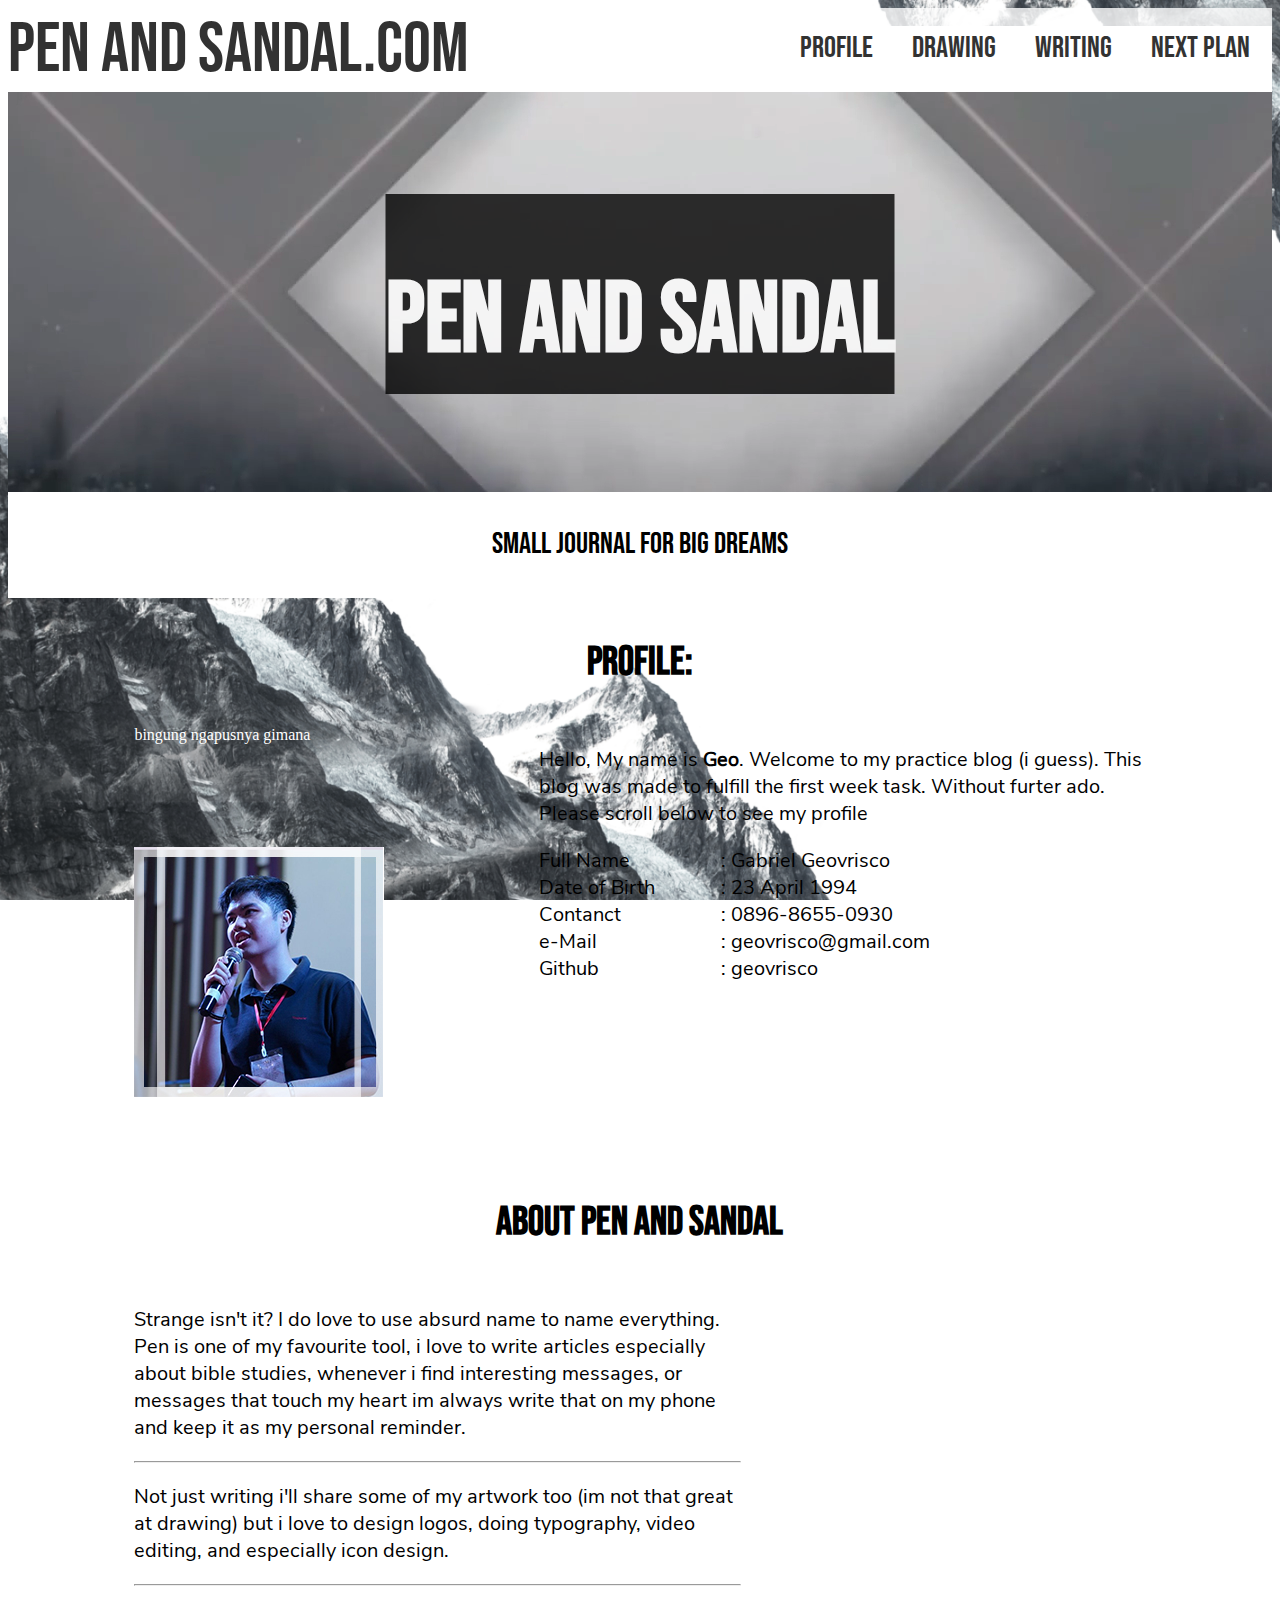
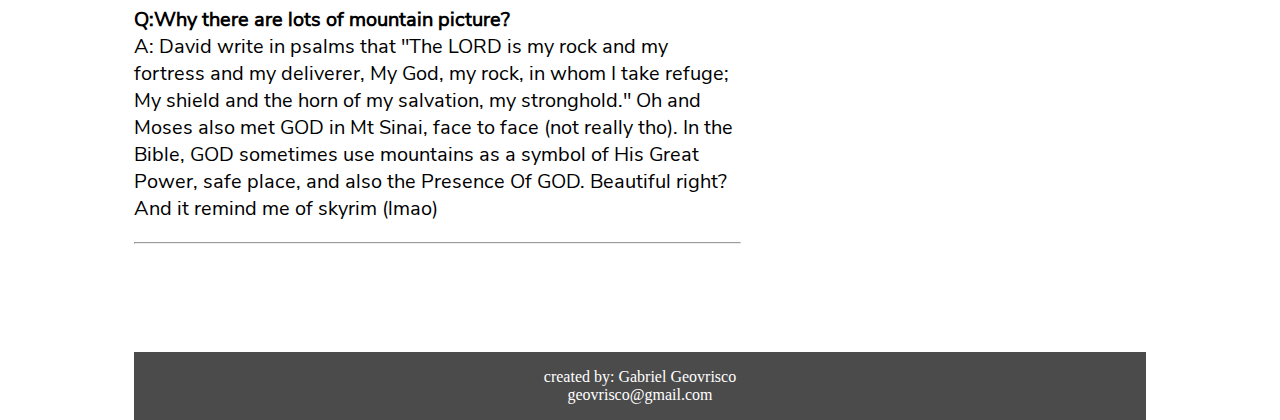
==== index.html @ 3b9eb352 "first commit" ====
<!DOCTYPE html>

<html>
<link rel="stylesheet" type="text/css" href="style.css">

<head>

    <title> </title>

</head>

<body>
    <div class="nav">
        <span class="text size70 white alignmid black" style="color: black;">Pen and sandal.com</span>
        <a href="#"> Next Plan</a>
        <a href="#"> Writing</a>
        <a href="drawing.html"> Drawing</a>
        
        <a href="profile.html">Profile</a>


    </div>
    <br>


    <div style="background-color: white;">

        <div class="banner">
            <!-- Mulai Banner -->

            <video autoplay muted loop id="myVideo">
                <source src="vids/vidbg.mp4" type="video/mp4">
            </video>
            <!-- <img src="img/bannerc.jpg"> -->
            <div class="tengahgbr transbox">
                <h1 class="text size100" id="pen"> Pen and Sandal </h1>
            </div>

        </div><!-- Akhir Banner-->

        <div class="" style="background-color: white;">
            <!-- ini mulainyo middle -->
            <p class="text size30 black alignmid">Small Journal for Big Dreams<br><br></p>
        </div>
    </div>



    <div class="middle2">
        <!-- hobby middle -->

        <div class="row">

            <h3>Profile:</h3>
            <!-- Kontenyo  -->
            <div class="column40"> <span style="color: white;">bingung ngapusnya gimana </span></div>

            <div class="column60">

                <p class="paragraph">
                    Hello, My name is <b>Geo</b>. Welcome to my practice blog (i guess). This blog was made to fulfill the first week task. Without furter ado. Please scroll below to see my profile</p>

            </div>

        </div>
        <div class="row">
            <div class="column40">

                <img src="img/profile.jpg" width="250px" height="250px">
            </div>


            <div class="column60">

                <div class="row">

                    <div class="column30">
                        <span class="paragraph">Full Name</span>
                    </div>
                    <div class="column70">
                        <span class="paragraph">: Gabriel Geovrisco</span>
                    </div>
                </div>

                <div class="row">

                    <div class="column30">
                        <span class="paragraph">Date of Birth</span>
                    </div>
                    <div class="column70">
                        <span class="paragraph">: 23 April 1994</span>
                    </div>
                </div>
                <div class="row">

                    <div class="column30">
                        <span class="paragraph">Contanct</span>
                    </div>
                    <div class="column70">
                        <span class="paragraph">: 0896-8655-0930</span>
                    </div>
                </div>
                <div class="row">

                    <div class="column30">
                        <span class="paragraph">e-Mail</span>
                    </div>
                    <div class="column70">
                        <span class="paragraph">: geovrisco@gmail.com</span>
                    </div>
                </div>
                <div class="row">

                    <div class="column30">
                        <span class="paragraph">Github</span>
                    </div>
                    <div class="column70">
                        <span class="paragraph">: geovrisco</span>
                    </div>
                </div>


            </div>


        </div>



    </div>

    <br><br><br><br><br><br><br><br><br><br><br><br><br><br><br><br><br><br><br><br><br><br>




    <div class="middle2">
        <!-- hobby middle -->

        <div class="row">

            <br><br>
            <h3>About Pen and Sandal</h3>
            <!-- Kontenyo  -->

            <div class="column100">

                <p class="paragraph">
                Strange isn't it? I do love to use absurd name to name everything. <br>
                    
                    Pen is one of my favourite tool, i love to write articles especially about bible studies, whenever i find interesting messages, or messages that touch my heart im always write that on my phone and  keep it as my personal reminder.<br><hr> 
                <p class="paragraph">
                Not just writing  i'll share some of my artwork too (im not that great at drawing) but i love to design logos, doing typography, video editing, and especially icon design. <br><hr>
            
                <p class="paragraph"><b>Q:Why there are lots of mountain picture?</b><br>
                A: David write in psalms that "The LORD is my rock and my fortress and my deliverer, My God, my rock, in whom I take refuge; My shield and the horn of my salvation, my stronghold." Oh and Moses also met GOD in Mt Sinai, face to face (not really tho). In the Bible, GOD sometimes use mountains as a symbol of His Great Power, safe place, and also the Presence Of GOD. 
                Beautiful right?<br>
                    
                And it remind me of skyrim (lmao)
                
                <hr>
                

            </div>

        </div>
        <br><br><br><br><br><br><br><br><br><br><br><br><br><br><br>
        <div class="row">
            <div class="column40">

                <img src="img/profile.jpg" width="250px" height="250px" style="opacity: 0;">
            </div>


            <div class="column60">





            </div>





        </div>
        <!-- Footer dadakan -->
       


    </div>
        <br><br><br><br><br><br><br><br><br><br><br><br><br><br><br><br><br><br><br><br><br><br>

    <!-- jadi footer dah -->
 <div class="middle3">
    <div class="footer">
      <p id="footer">
     created by: Gabriel Geovrisco<br>
             geovrisco@gmail.com
     </p>
     
     </div>
      
         
         </div>
     
     
        











</body>


</html>
---- style.css ----
.middle{
    position:absolute;
    width: 80%;
    left: 10%;
        right: 10%;
}
@font-face{
    font-family:Bebas;
    src: url("font/BebasNeue-Regular.woff");
}
@font-face{
    font-family:Nunito;
    src: url("font/NunitoSans-Regular.ttf")
}

.bebas{
    font-family:Bebas;
    font-size: 60;
    
}
.title{
    font-size: 80px;
    text-align: center;
    font-family: Bebas;
}

body{  
   background-image: url("img/backgroundbaru.jpg");
    background-repeat: no-repeat;
  background-attachment: fixed;
    background-size:cover;
}

.nav{
    width: 100%;
  float:left;
    background-color: white;
    opacity: 0.8;
 }
a{
  text-decoration: none;
    color: black;
    float: right;
    font-size: 30px;
    font-family: Bebas;
    text-align: center; 
    margin: 7px;
    padding-left: 10px;
    padding-right: 15px;
    padding-top: 15px;
    padding-bottom: 15px;
}
.active{
    background-color: white;
}
.hover{
    color: black;
}

#pen{
    opacity: 1;
}
a:hover:not(.active) {
  background-color:black;
    color: white;
}
.banner{
    width: 100%;
    overflow: hidden;
    position: relative;
    text-align: center;
    color: white;
}
.tengahgbr{
    position: absolute;
    top: 50%;
        left:50%;
    transform: translate(-50%, -50%);
    height: 200px;
        
}
.title{
    padding-left: 10px;
    padding-right: 10px;
    background-color: black;
    
}

div.transbox{
    text-align: center;
    color: white;
    background-color: black;
    opacity: 0.8;
    height: 200px;
    
}

.text{
    color: white;
    font-family: Bebas; 
    opacity: 100% !important;
    
    
} 
.size100{
    font-size: 100px ;
}
.size30{
    font-size: 30px ;
}
.black{
    color: black;
}
.white{
    color:white;
}
.alignmid{
    text-align: center;
    top: 50%;
        left:50%
}

.size70{
    font-size: 70px;
}

.bagi3{
    display: grid;
    grid-auto-columns: 30% 70%;
}
.container(

)
.row:after {
  content: "";
  display: table;
  clear: both;
}
.column40{
  float:left;
  width: 40%;
}
.column60{
    float: left;
    width: 60%;
}

.column50{
    float: left;
    width: 50%;
}

.column30{
    float: left;
    width: 30%;
}
.column70{
        width: 70%;
float: left;
}

.colom1{}

h3{
    font-family: Bebas;
    text-align: center;
    font-size: 40px;
}
.paragraph{
    font-family: Nunito;
    font-size: 20px;
    text-align: left;
}
.paragraphmid{
    font-family: Nunito;
    font-size: 20px;
    text-align: center;
}
#abe{
    font-family: Nunito;
    font-size: 20px;
    text-align: left;
    color: cornflowerblue;
    
}
#myVideo {
  position: relative;
  right: 0;
  bottom: 0;
    height: 500x;
}
.content {
  position: fixed;
  bottom: 0;
  background: rgba(0, 0, 0, 0.5);
  color: #f1f1f1;
  width: 100%;
  padding: 20px;
}
#myBtn {
  width: 200px;
  font-size: 18px;
  padding: 10px;
  border: none;
  background: #000f;
  color: #fff;
  cursor: pointer;
}

.middle2{
    position:relative;
    width: 80%;
    left: 10%;
        right: 10%;
}

#footer{
    background-color: black;
    color: white;
    opacity: 1;
    text-align: center;
    
    
}
.footer{
    background-color: black;
    position: absolute;
    width: 100%;
    opacity: 0.7;
    
}
.middle3{
    position:relative;
    width: 80%;
    left: 10%;
        right: 10%;
}

.column100{
    float: left;
    width: 60%;
}

    .card {

        width: 130px;

        height: 195px;

        background: url("images/card-back.jpg") no-repeat;

        display: inline-block;

    }

    .card:hover {

        background: url("images/card-front.jpg") no-repeat;

    }
\
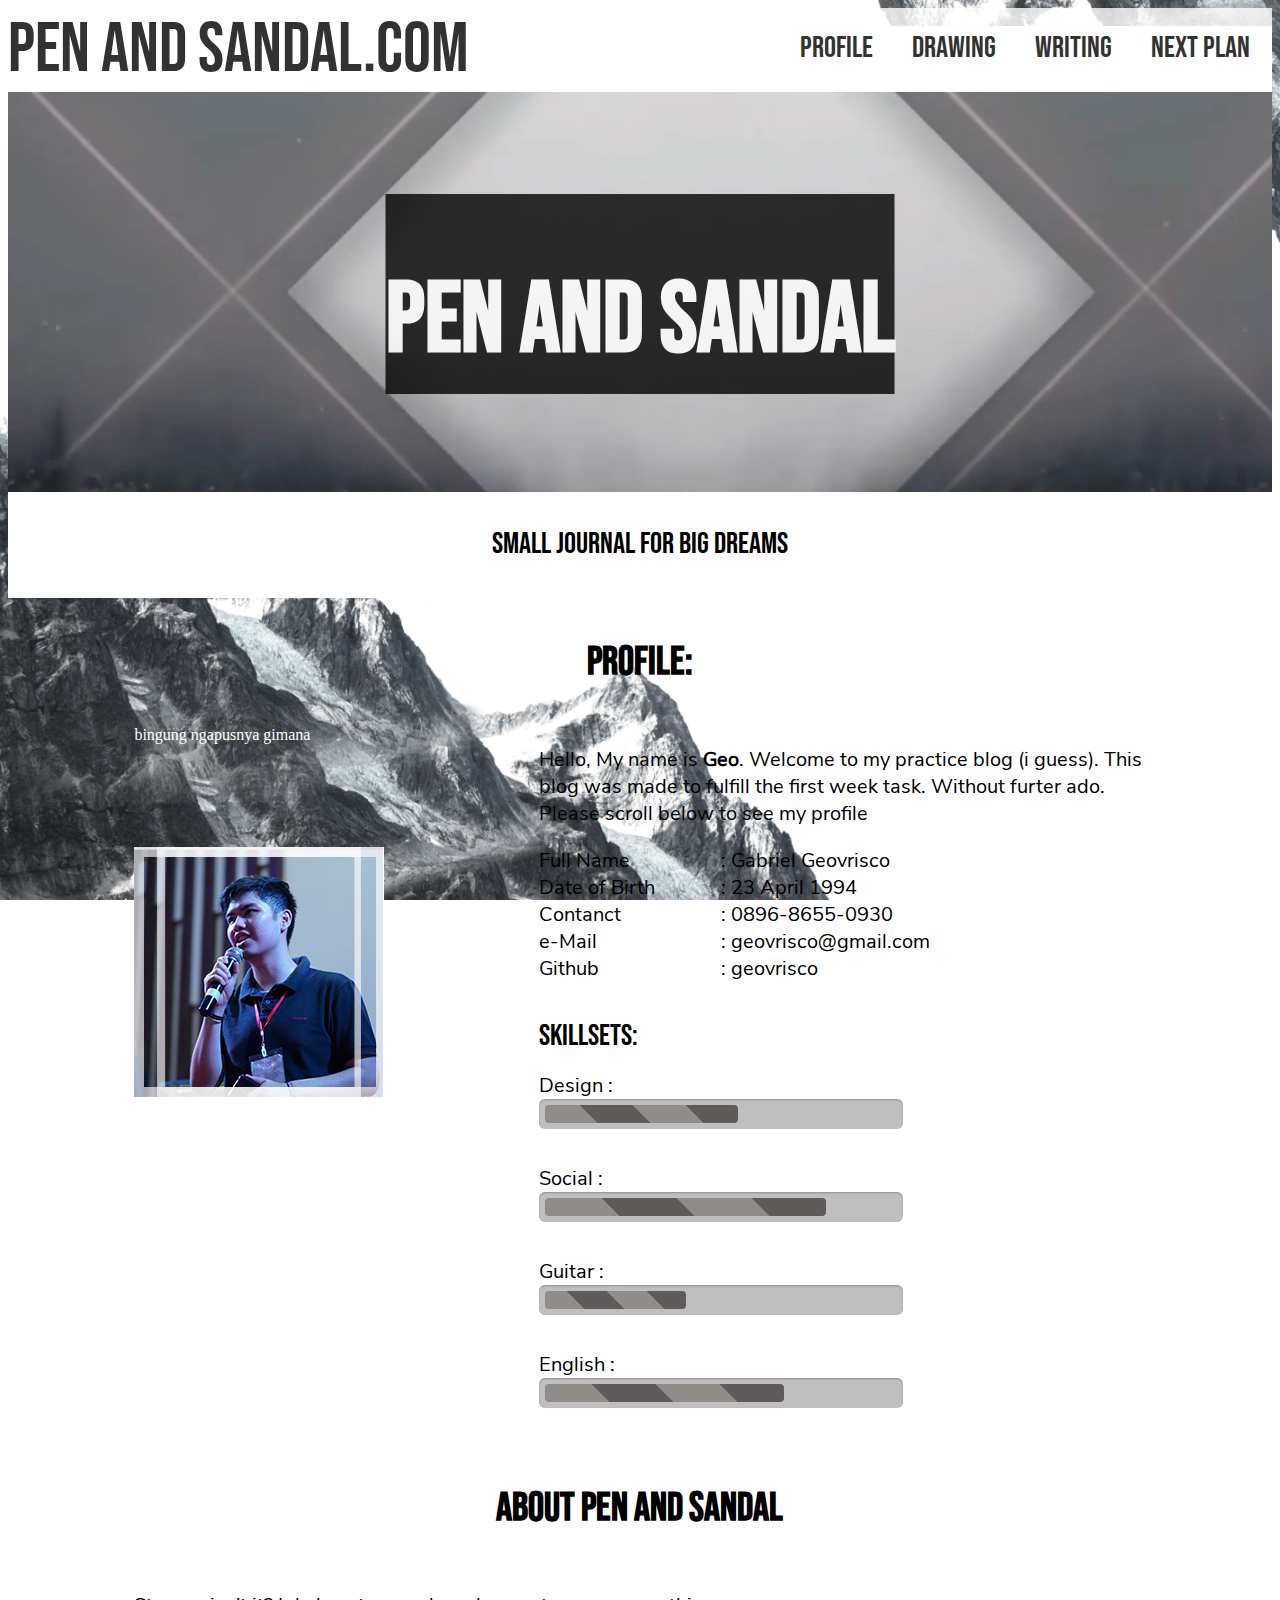
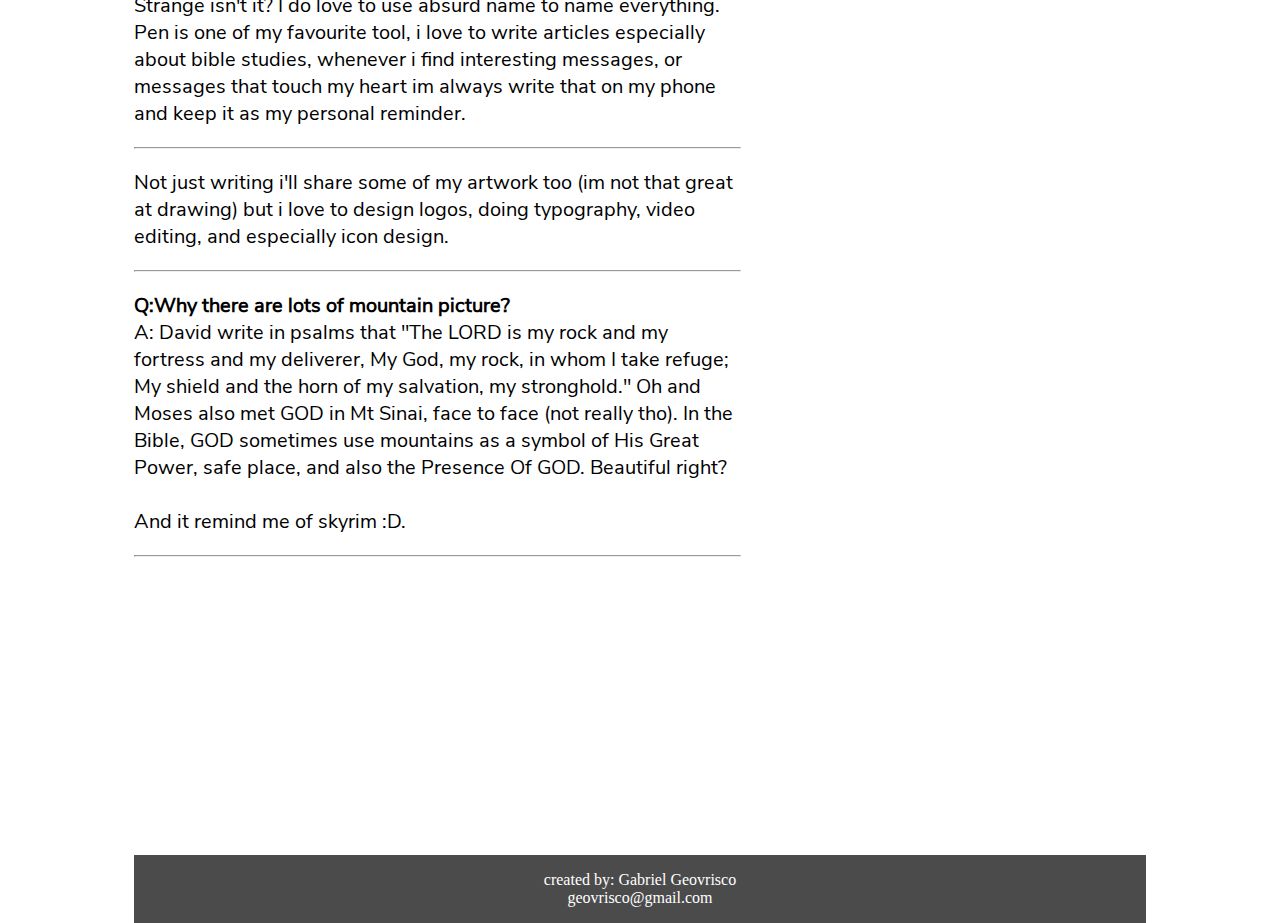
==== commit efb1626d: "more pages" ====
--- a/index.html
+++ b/index.html
@@ -118,19 +118,55 @@
                         <span class="paragraph">: geovrisco</span>
                     </div>
                 </div>
-
-
-            </div>
-
-
-        </div>
-
-
-
-    </div>
-
-    <br><br><br><br><br><br><br><br><br><br><br><br><br><br><br><br><br><br><br><br><br><br>
-
+                <div class="row">
+                <div class="column100"><br><br><span class="text size30 black alignmid">Skillsets:</span><br><br>
+                
+                        <span class="paragraph">Design :</span>         
+                        <div class="progress progress-striped">
+                                <div class="progress-bar">
+                                </div>                       
+                        </div> 
+                    <br><br>
+                    
+                    <span class="paragraph">Social :</span>         
+                        <div class="progress1 progress-striped1">
+                                <div class="progress-bar1">
+                                </div>                       
+                        </div> 
+                    <br><br>
+                    
+                     <span class="paragraph">Guitar :</span>         
+                        <div class="progress2 progress-striped2">
+                                <div class="progress-bar2">
+                                </div>                       
+                        </div> 
+                    <br><br>
+                    
+                     <span class="paragraph">English :</span>         
+                        <div class="progress3 progress-striped3">
+                                <div class="progress-bar3">
+                                </div>                       
+                        </div> 
+                   
+                    
+                    
+                    
+                    </div>
+                </div>
+          
+                
+
+
+            </div>
+
+
+        </div>
+
+
+
+    </div>
+
+    
 
 
 
@@ -155,8 +191,8 @@
                 <p class="paragraph"><b>Q:Why there are lots of mountain picture?</b><br>
                 A: David write in psalms that "The LORD is my rock and my fortress and my deliverer, My God, my rock, in whom I take refuge; My shield and the horn of my salvation, my stronghold." Oh and Moses also met GOD in Mt Sinai, face to face (not really tho). In the Bible, GOD sometimes use mountains as a symbol of His Great Power, safe place, and also the Presence Of GOD. 
                 Beautiful right?<br>
-                    
-                And it remind me of skyrim (lmao)
+                <br>
+                And it remind me of skyrim :D.
                 
                 <hr>
                 
@@ -164,7 +200,7 @@
             </div>
 
         </div>
-        <br><br><br><br><br><br><br><br><br><br><br><br><br><br><br>
+        <br><br>
         <div class="row">
             <div class="column40">
 
@@ -190,7 +226,7 @@
 
 
     </div>
-        <br><br><br><br><br><br><br><br><br><br><br><br><br><br><br><br><br><br><br><br><br><br>
+        
 
     <!-- jadi footer dah -->
  <div class="middle3">
--- a/style.css
+++ b/style.css
@@ -128,9 +128,7 @@
     display: grid;
     grid-auto-columns: 30% 70%;
 }
-.container(
-
-)
+
 .row:after {
   content: "";
   display: table;
@@ -258,4 +256,154 @@
         background: url("images/card-front.jpg") no-repeat;
 
     }
-\+
+.container {
+  margin: 100px auto;
+  width: 300px;
+  text-align: center;
+}
+
+/* ini progress design 1*/
+
+.progress {
+  padding: 6px;
+  background: rgba(0, 0, 0, 0.25);
+  border-radius: 6px;
+  box-shadow: inset 0 1px 2px rgba(0, 0, 0, 0.25), 0 1px rgba(255, 255, 255, 0.08);
+}
+
+.progress-bar {	
+  height: 18px;
+	background-color: #ee303c;  
+  border-radius: 4px; 
+  transition: 0.4s linear;  
+  transition-property: width, background-color;    
+}
+
+
+.progress-striped .progress-bar { 	
+  background-color: #5F5B5B; 
+  width: 55%; 
+  background-image: linear-gradient(
+        45deg, rgb(144,141,137) 25%, 
+        transparent 25%, transparent 50%, 
+        rgb(144,141,137) 50%, rgb(144,141,137) 75%,
+        transparent 50%, transparent); 
+  animation: progressAnimationStrike 6s;
+    animation-iteration-count:infinite;
+}
+
+@keyframes progressAnimationStrike {
+     from { width: 0 }
+     to   { width: 55% }
+}
+
+/* ini progress design 1*/
+
+/* ini progress design 2*/
+
+.progress1 {
+  padding: 6px;
+  background: rgba(0, 0, 0, 0.25);
+  border-radius: 6px;
+  box-shadow: inset 0 1px 2px rgba(0, 0, 0, 0.25), 0 1px rgba(255, 255, 255, 0.08);
+}
+
+.progress-bar1 {	
+  height: 18px;
+	background-color: #ee303c;  
+  border-radius: 4px; 
+  transition: 0.4s linear;  
+  transition-property: width, background-color;    
+}
+
+.progress-striped1 .progress-bar1 { 	
+  background-color: #5F5B5B; 
+  width: 80%; 
+  background-image: linear-gradient(
+        45deg, rgb(144,141,137) 25%, 
+        transparent 25%, transparent 50%, 
+        rgb(144,141,137) 50%, rgb(144,141,137) 75%,
+        transparent 75%, transparent); 
+  animation: progressAnimationStrike1 6s;
+    animation-iteration-count:infinite;
+}
+
+@keyframes progressAnimationStrike1 {
+     from { width: 0 }
+     to   { width: 80% }
+}
+
+/* ini progress design 2*/
+
+/* ini progress design 3*/
+
+.progress2 {
+  padding: 6px;
+  background: rgba(0, 0, 0, 0.25);
+  border-radius: 6px;
+  box-shadow: inset 0 1px 2px rgba(0, 0, 0, 0.25), 0 1px rgba(255, 255, 255, 0.08);
+}
+
+.progress-bar2 {	
+  height: 18px;
+	background-color: #ee303c;  
+  border-radius: 4px; 
+  transition: 0.4s linear;  
+  transition-property: width, background-color;    
+}
+
+.progress-striped2 .progress-bar2 { 	
+  background-color: #5F5B5B; 
+  width: 40%; 
+  background-image: linear-gradient(
+        45deg, rgb(144,141,137) 25%, 
+        transparent 25%, transparent 50%, 
+        rgb(144,141,137) 50%, rgb(144,141,137) 75%,
+        transparent 75%, transparent); 
+  animation: progressAnimationStrike2 6s;
+    animation-iteration-count:infinite;
+}
+
+@keyframes progressAnimationStrike2 {
+     from { width: 0 }
+     to   { width: 40% }
+}
+
+/* ini progress design 3*/
+
+/* ini progress design 4*/
+
+.progress3 {
+  padding: 6px;
+  background: rgba(0, 0, 0, 0.25);
+  border-radius: 6px;
+  box-shadow: inset 0 1px 2px rgba(0, 0, 0, 0.25), 0 1px rgba(255, 255, 255, 0.08);
+}
+
+.progress-bar3 {	
+  height: 18px;
+	background-color: #ee303c;  
+  border-radius: 4px; 
+  transition: 0.4s linear;  
+  transition-property: width, background-color;    
+}
+
+.progress-striped3 .progress-bar3 { 	
+  background-color: #5F5B5B; 
+  width: 68%; 
+  background-image: linear-gradient(
+        45deg, rgb(144,141,137) 25%, 
+        transparent 25%, transparent 50%, 
+        rgb(144,141,137) 50%, rgb(144,141,137) 75%,
+        transparent 75%, transparent); 
+  animation: progressAnimationStrike3 6s;
+    animation-iteration-count:infinite;
+}
+
+@keyframes progressAnimationStrike3 {
+     from { width: 0 }
+     to   { width: 68% }
+}
+
+/* ini progress design 4*/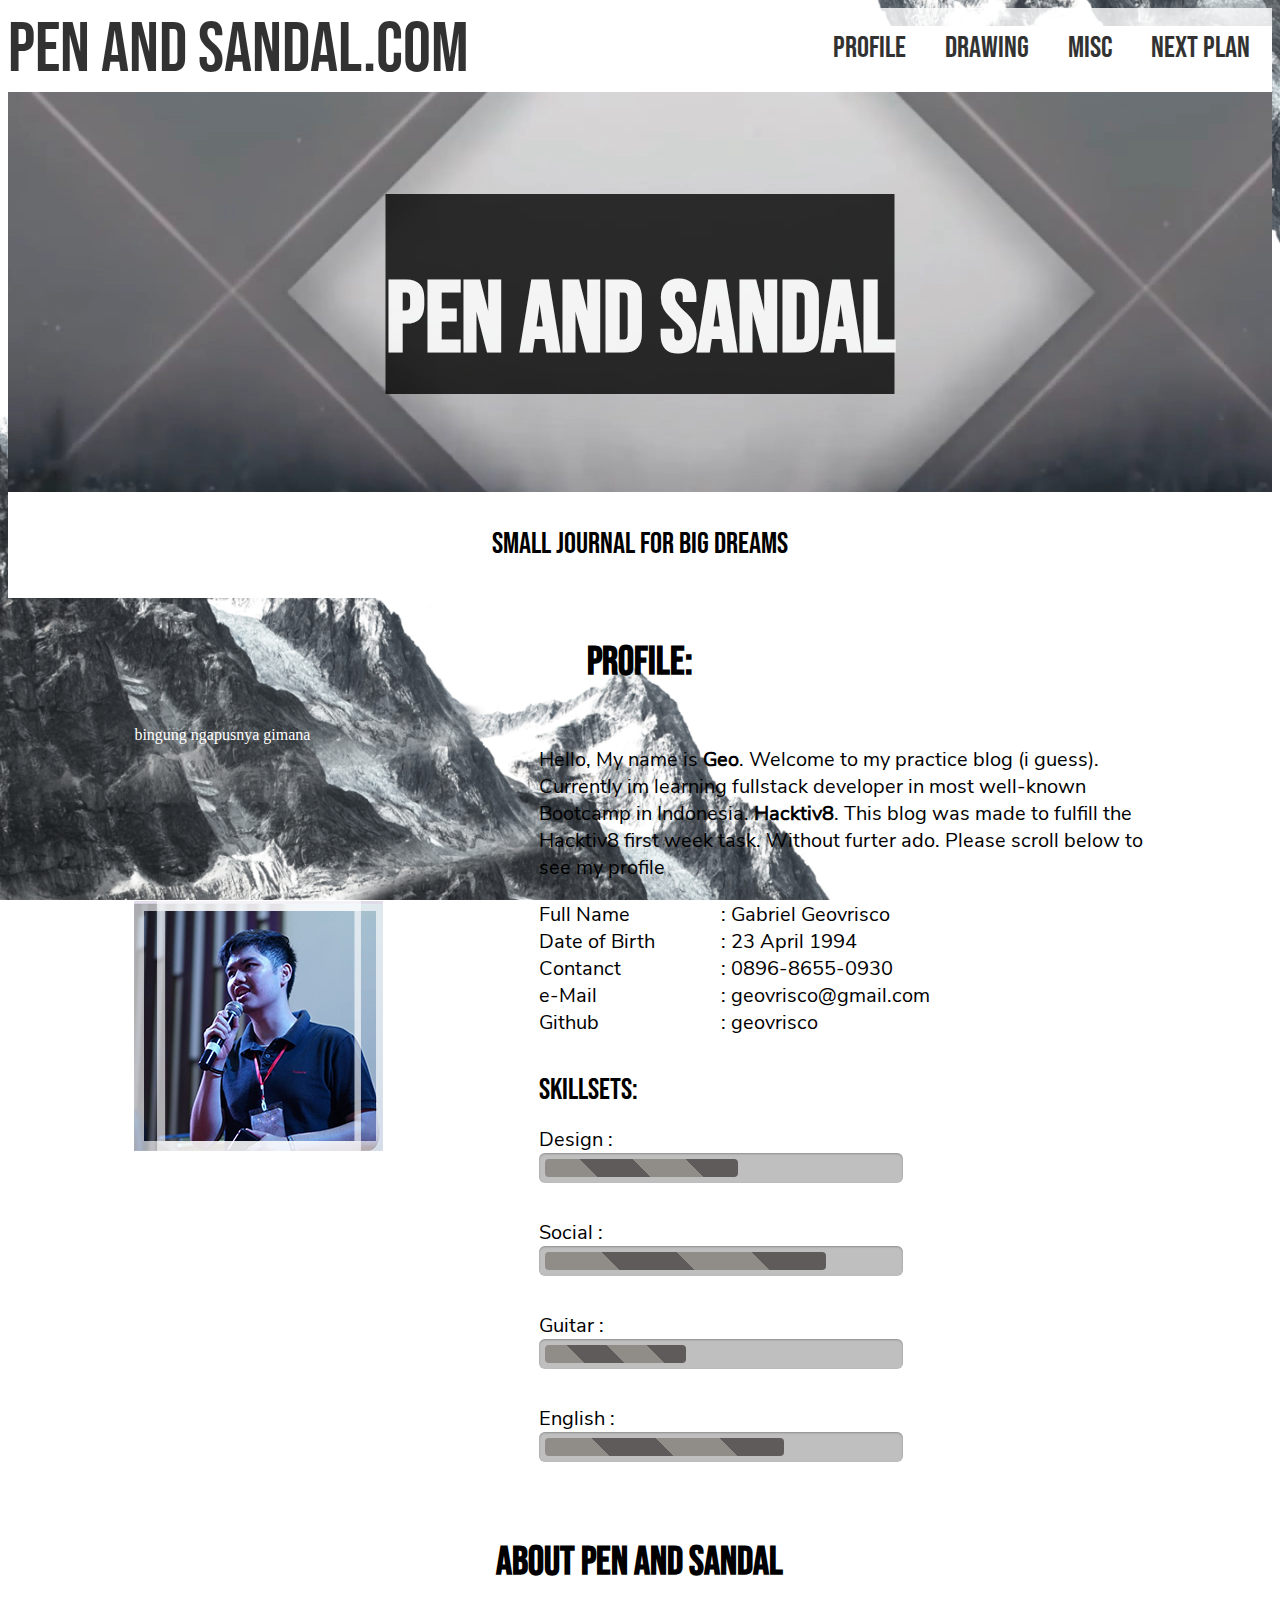
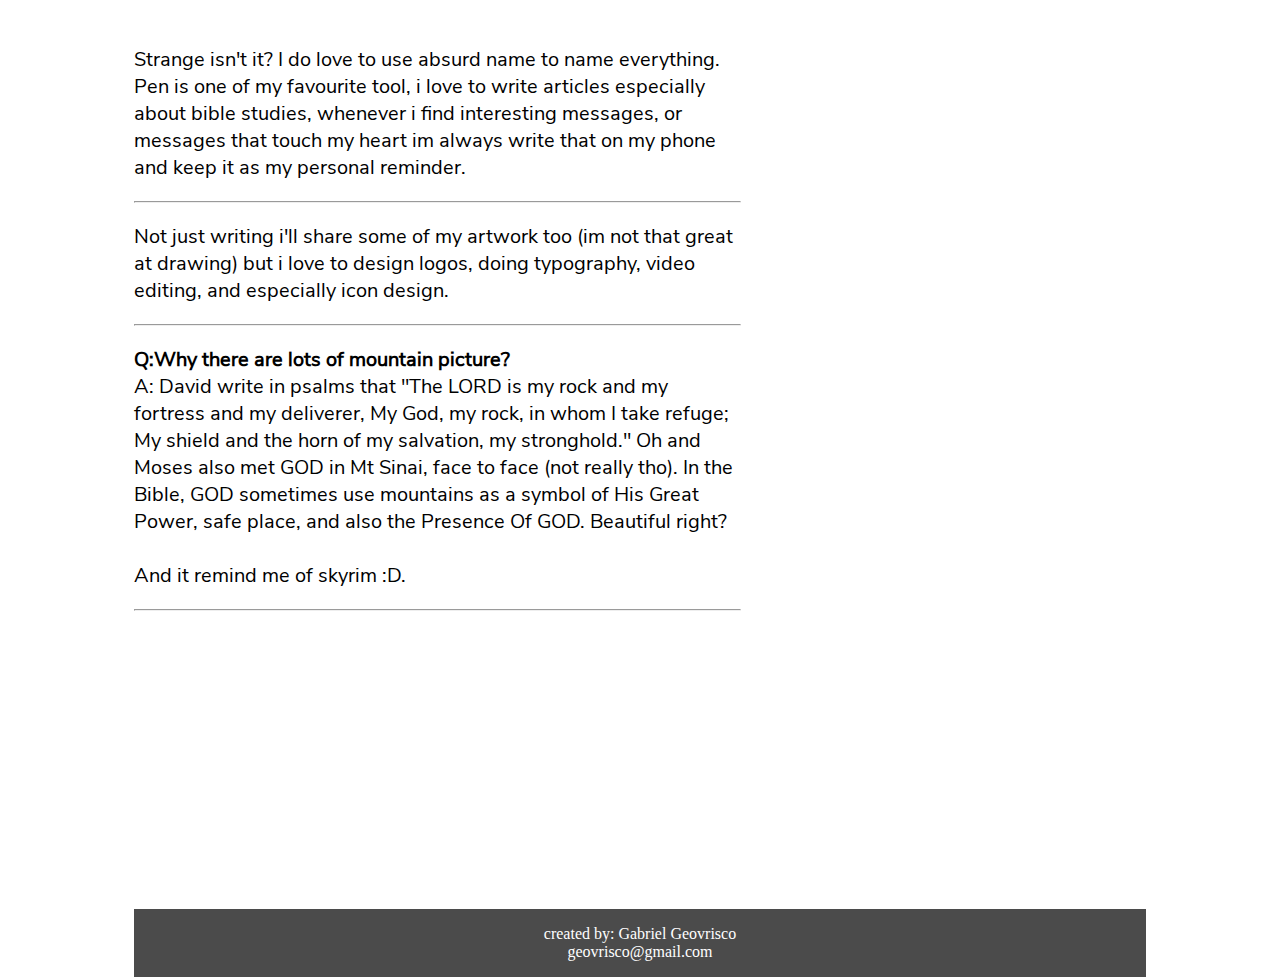
==== commit a53e354a: "add song pages" ====
--- a/index.html
+++ b/index.html
@@ -13,7 +13,7 @@
     <div class="nav">
         <span class="text size70 white alignmid black" style="color: black;">Pen and sandal.com</span>
         <a href="#"> Next Plan</a>
-        <a href="#"> Writing</a>
+        <a href="Misc.html"> Misc</a>
         <a href="drawing.html"> Drawing</a>
         
         <a href="profile.html">Profile</a>
@@ -58,7 +58,7 @@
             <div class="column60">
 
                 <p class="paragraph">
-                    Hello, My name is <b>Geo</b>. Welcome to my practice blog (i guess). This blog was made to fulfill the first week task. Without furter ado. Please scroll below to see my profile</p>
+                    Hello, My name is <b>Geo</b>. Welcome to my practice blog (i guess). Currently im learning fullstack developer in most well-known Bootcamp in Indonesia. <b>Hacktiv8</b>. This blog was made to fulfill the Hacktiv8 first week task. Without furter ado. Please scroll below to see my profile</p>
 
             </div>
 
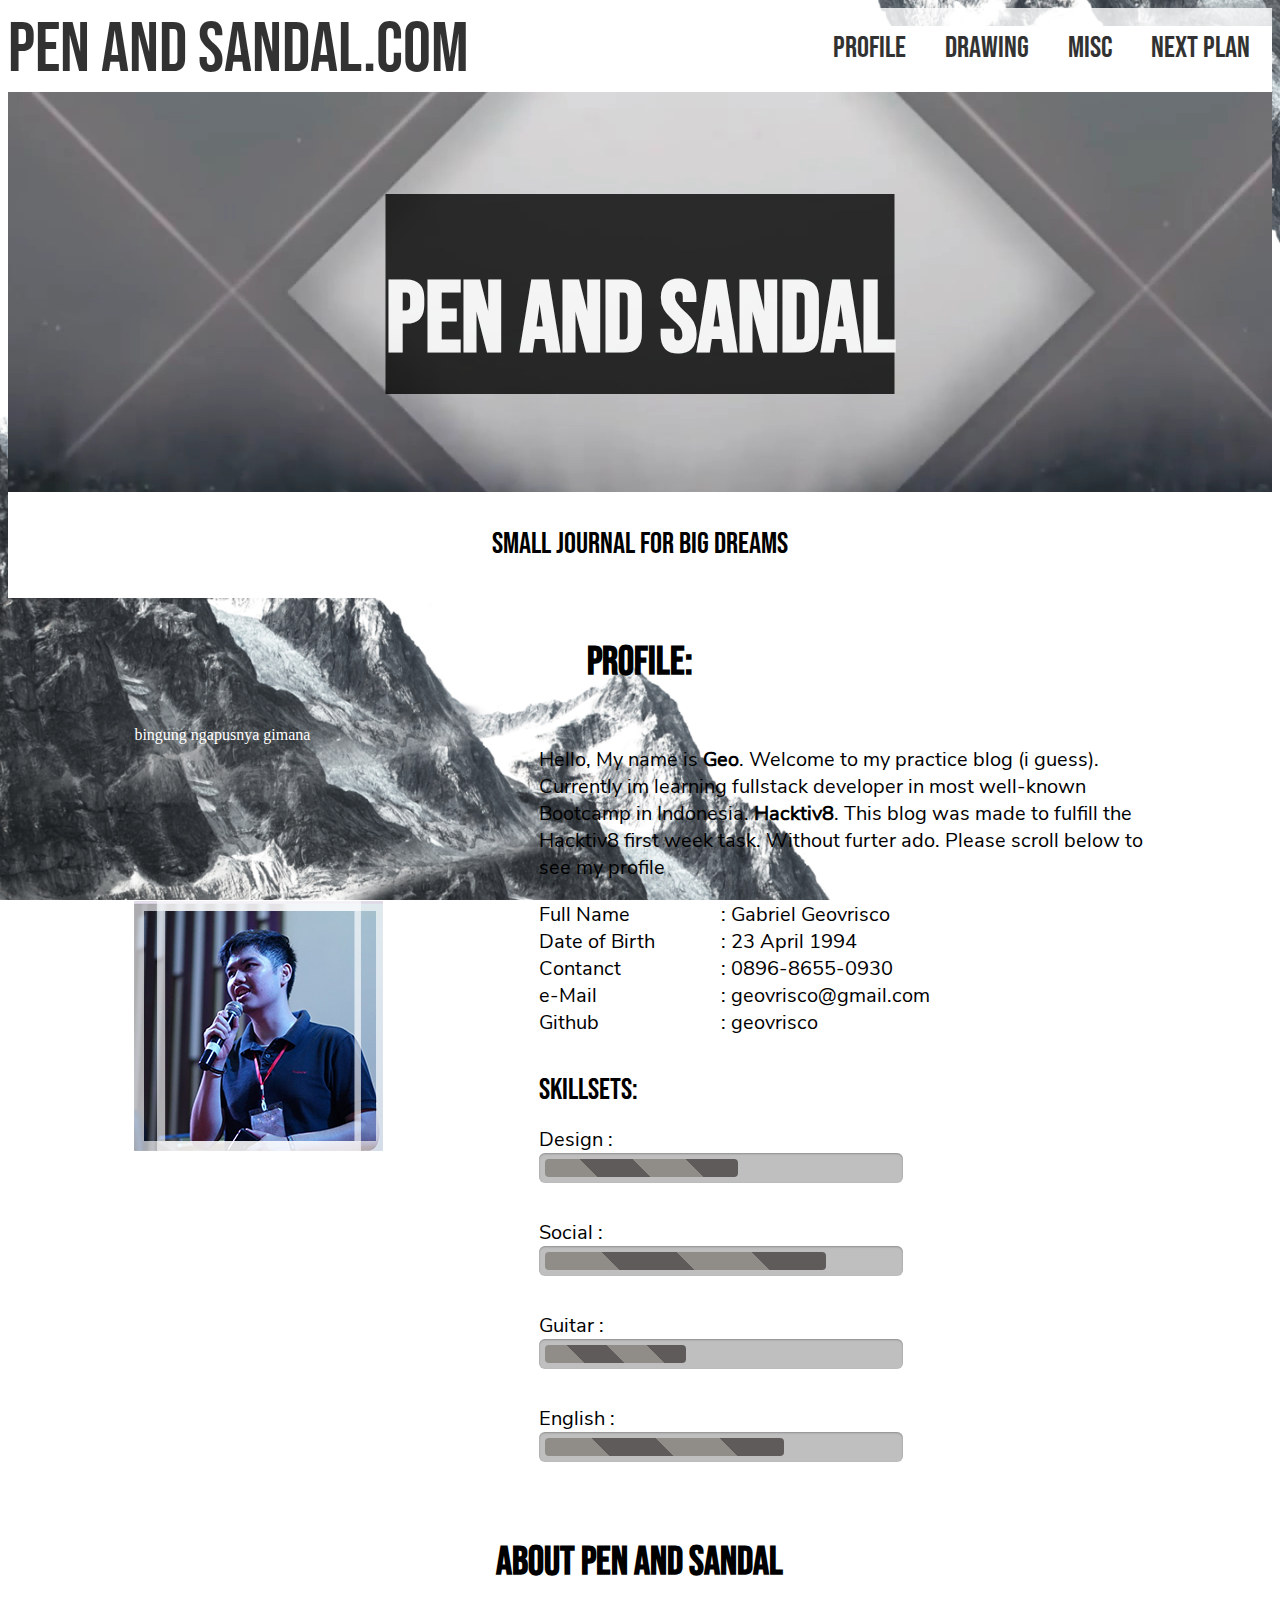
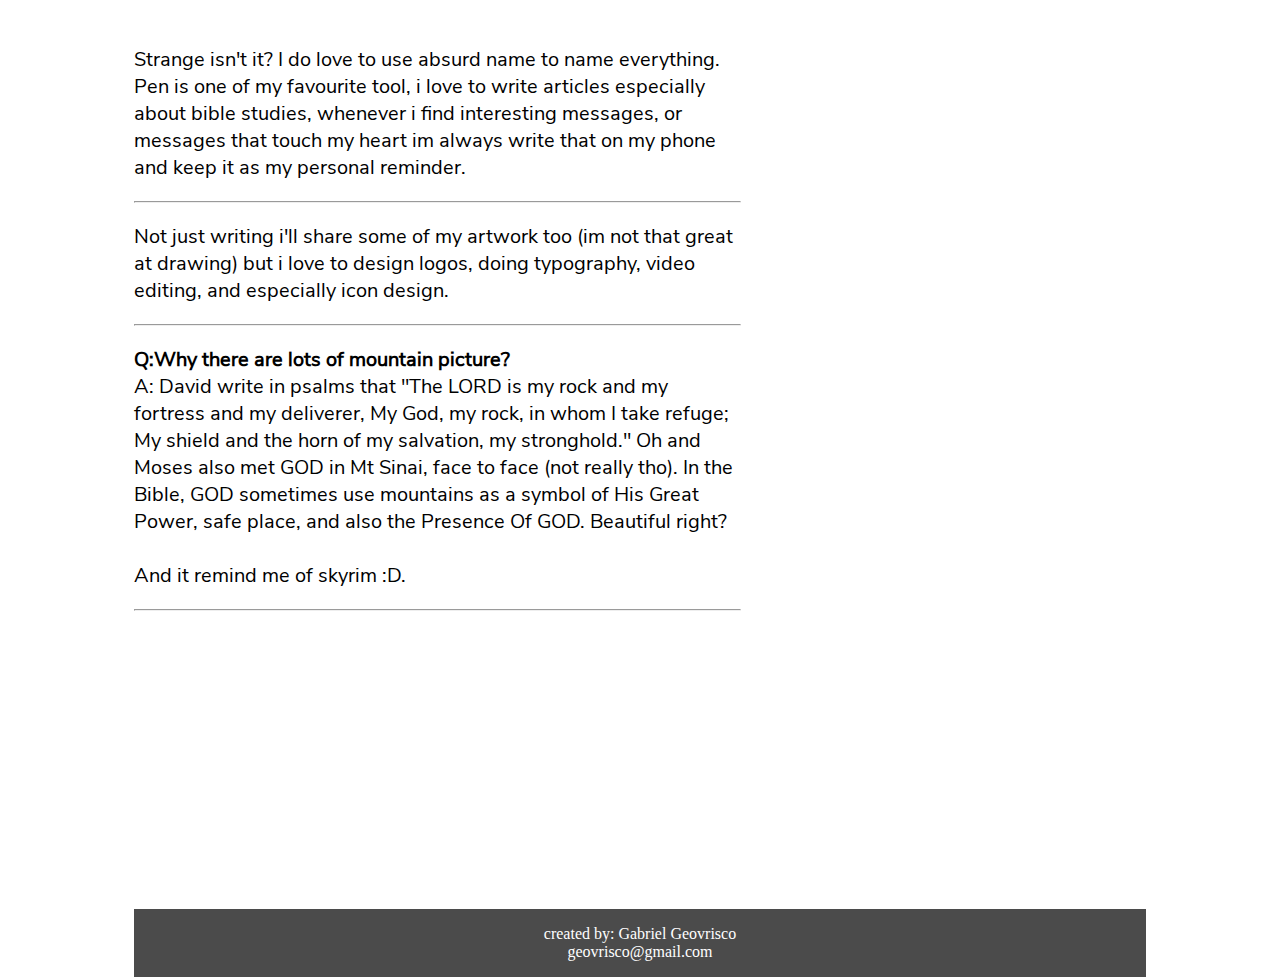
==== commit 67b48217: "title" ====
--- a/index.html
+++ b/index.html
@@ -5,7 +5,7 @@
 
 <head>
 
-    <title> </title>
+    <title> Pen and Sandal </title>
 
 </head>
 
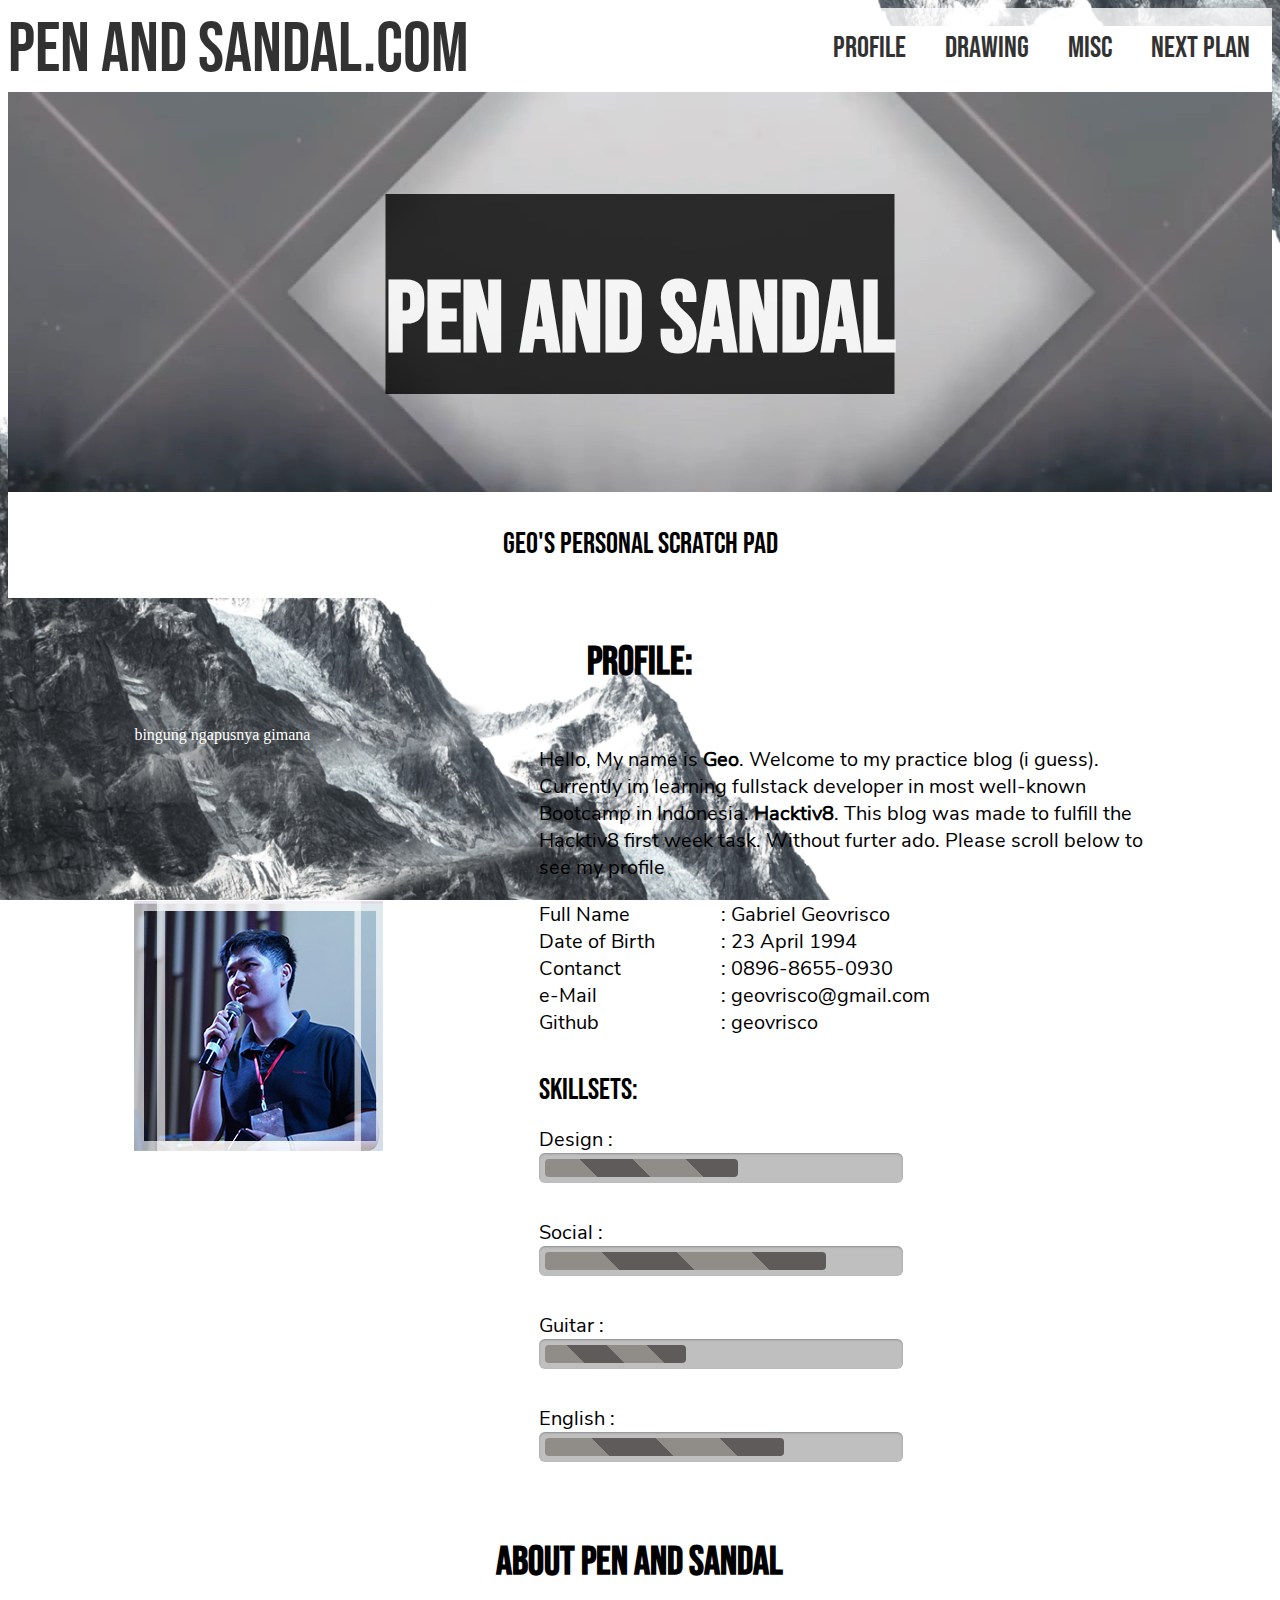
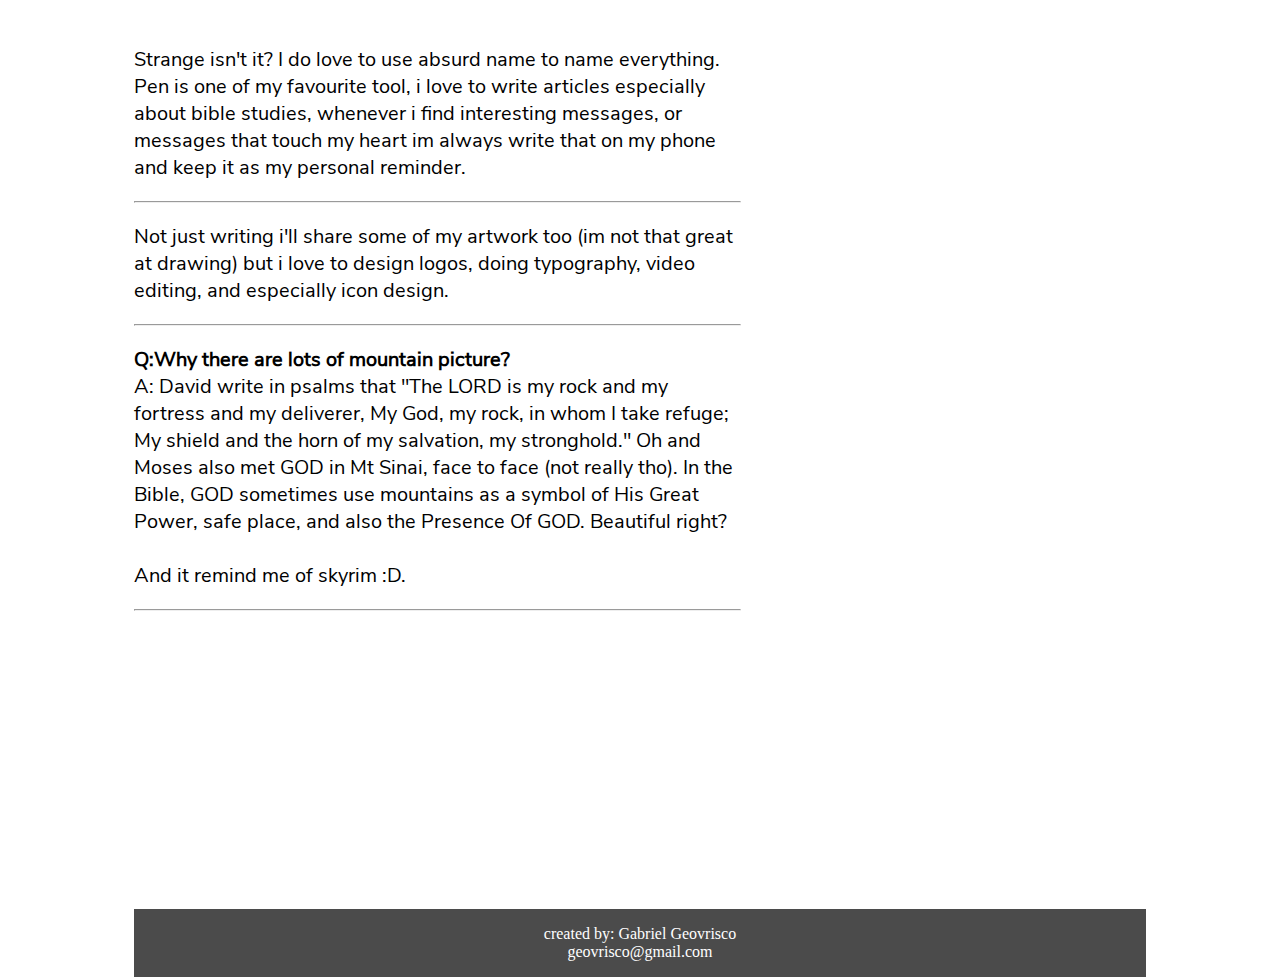
==== commit fb889794: "misc pages" ====
--- a/index.html
+++ b/index.html
@@ -40,7 +40,7 @@
 
         <div class="" style="background-color: white;">
             <!-- ini mulainyo middle -->
-            <p class="text size30 black alignmid">Small Journal for Big Dreams<br><br></p>
+            <p class="text size30 black alignmid">Geo's Personal Scratch pad<br><br></p>
         </div>
     </div>
 
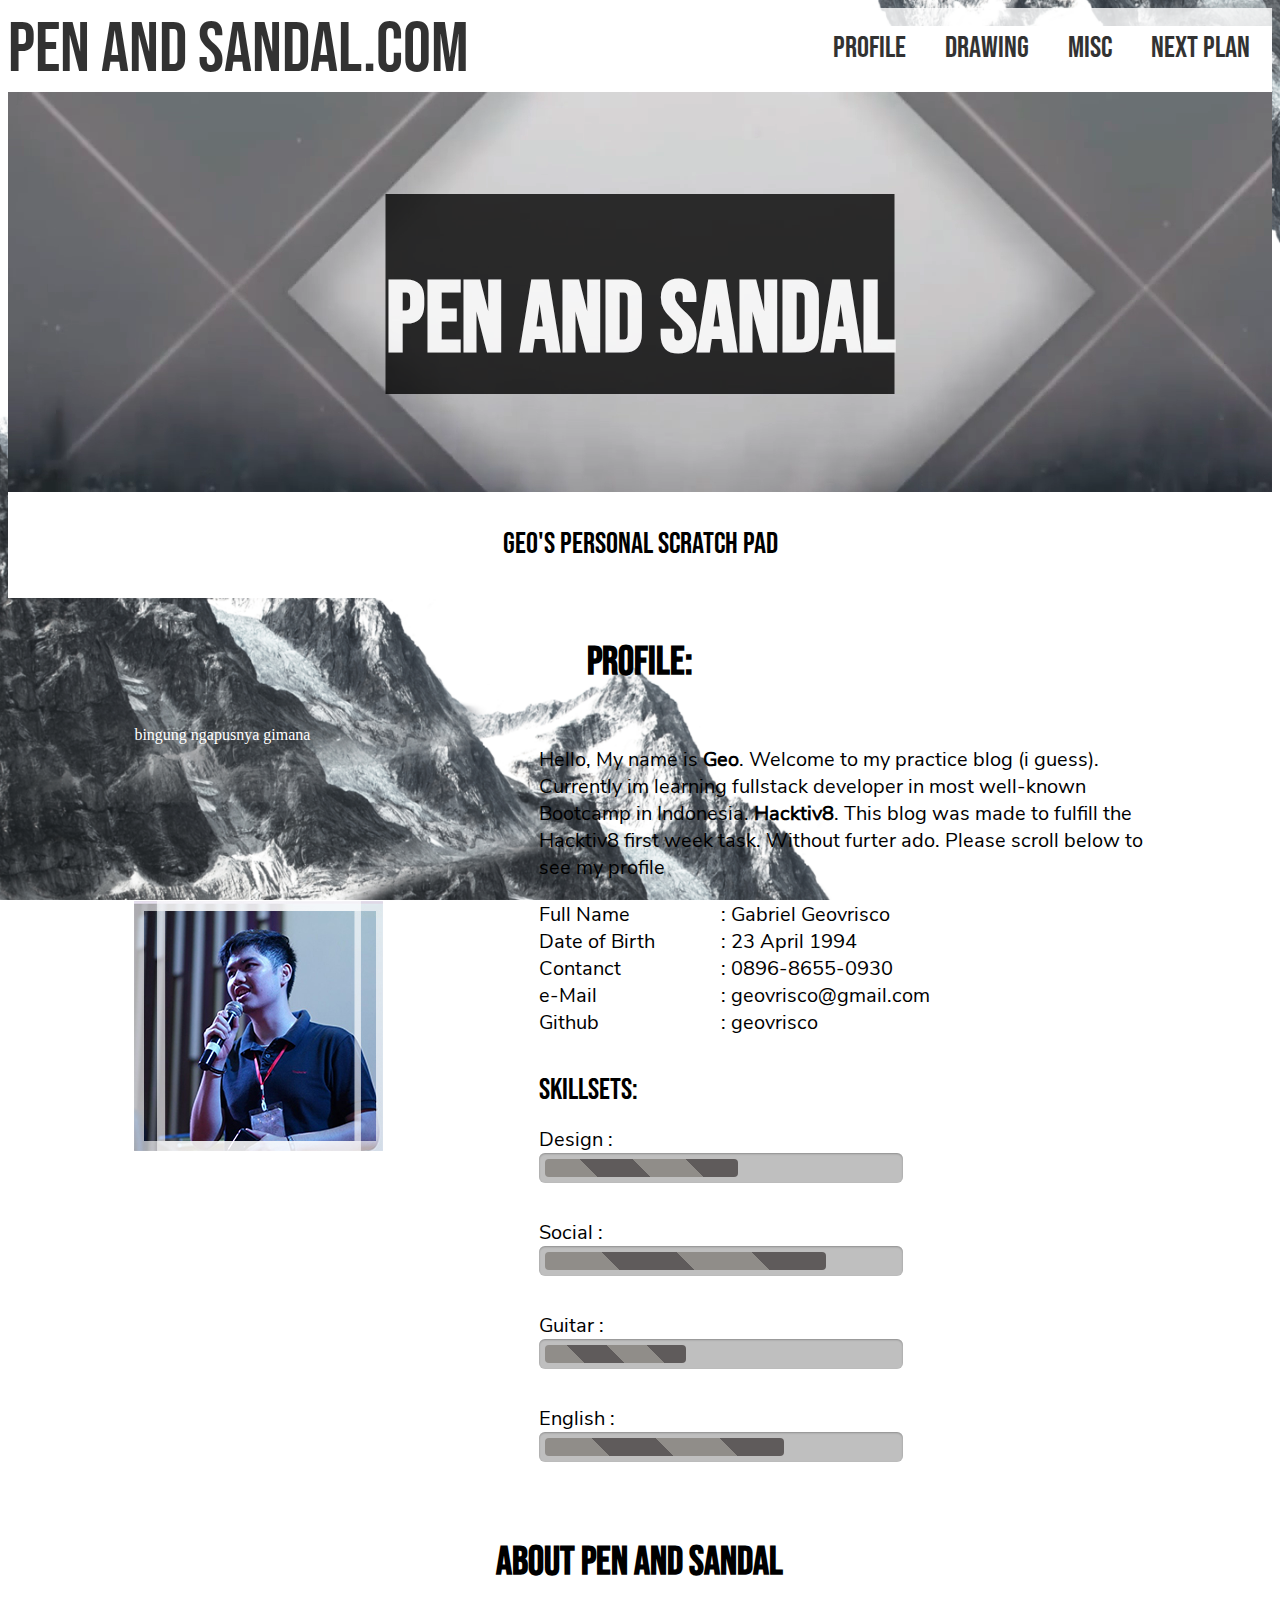
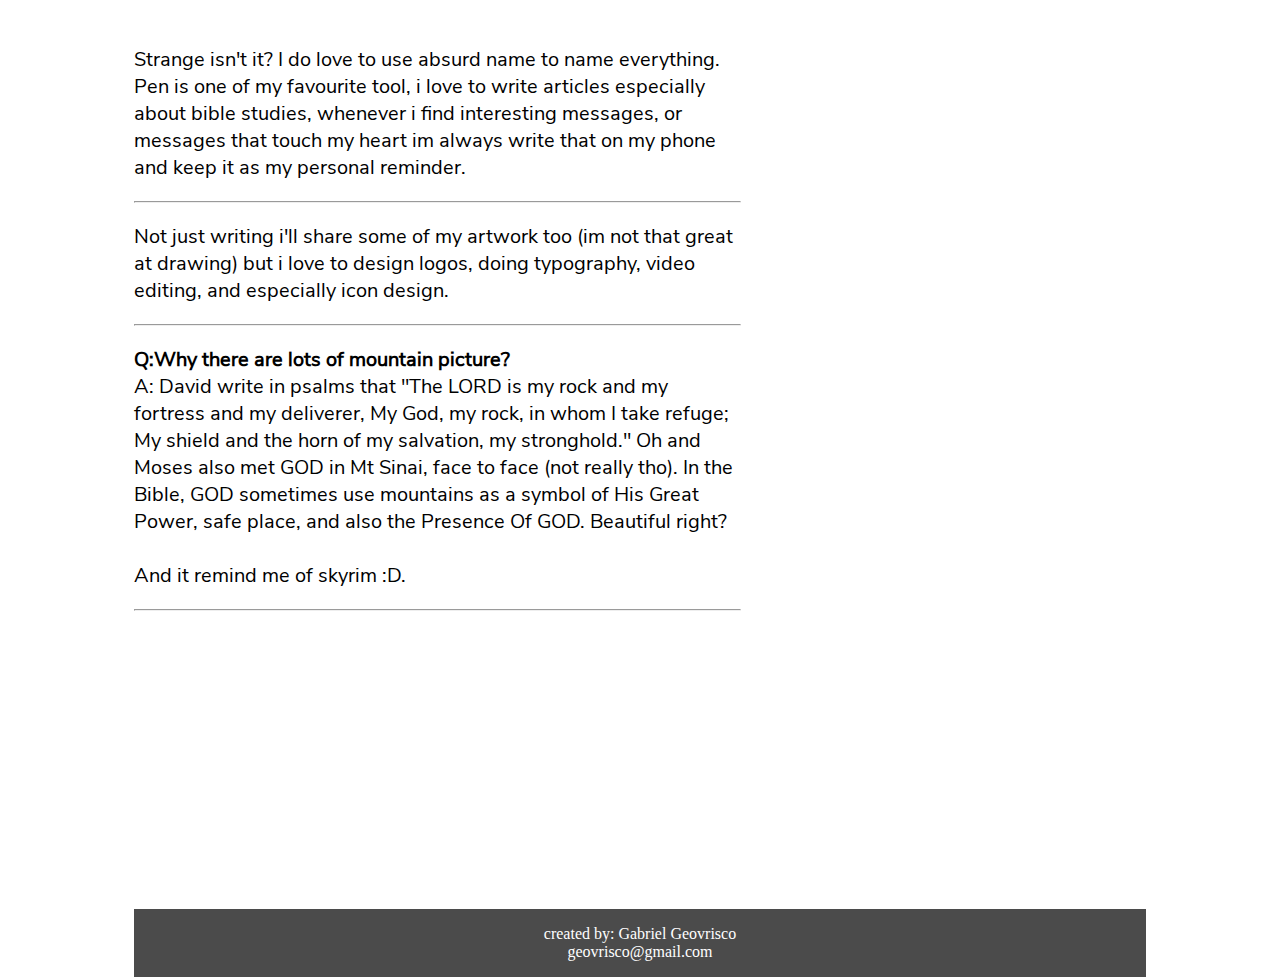
==== commit 05810a47: "misc pages" ====
--- a/index.html
+++ b/index.html
@@ -12,7 +12,7 @@
 <body>
     <div class="nav">
         <span class="text size70 white alignmid black" style="color: black;">Pen and sandal.com</span>
-        <a href="#"> Next Plan</a>
+        <a href="nextplan.html"> Next Plan</a>
         <a href="Misc.html"> Misc</a>
         <a href="drawing.html"> Drawing</a>
         
